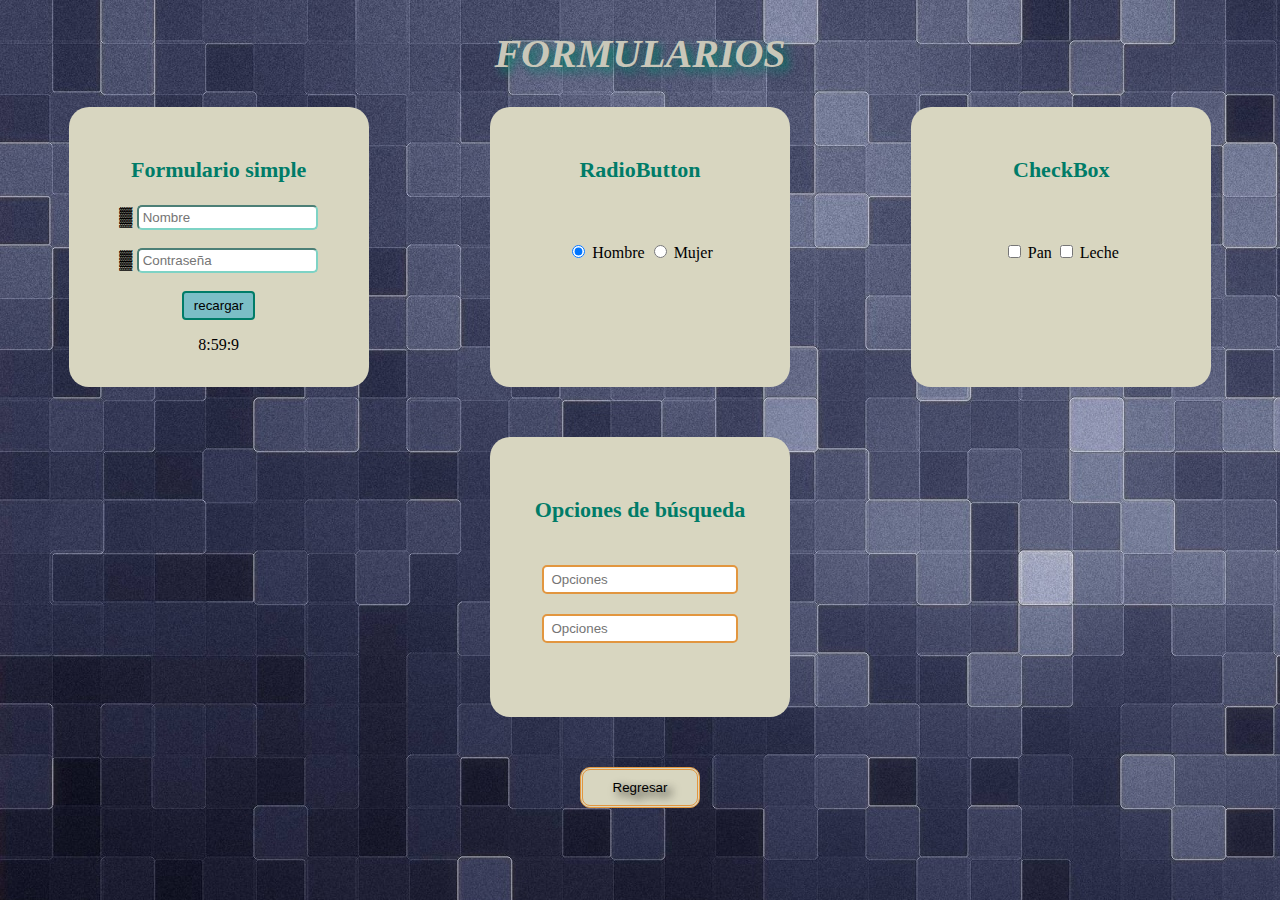
==== formularios.html @ 3866bf34 "subiendo pagina" ====
<!DOCTYPE html>
<html>
<meta charset="utf-8">
<head>
	<link rel="icon" type="image/png" href="img/html-icon.png">
	<link rel="stylesheet" type="text/css" href="css/formularios.css">
	
	<title> Formularios </title>
</head>
<body onload="funcion()">

	<p class="title"> FORMULARIOS <br>

	<div class="principal">
		<div class="cuadros">
			<p class="encabezados" id="formu"> Formulario simple </p>
			<form>

				<!-- Campo para Nombre de Usuario -->
				<label for="text" class="usuario"> ▓ </label>
				<!-- El Atributo [required] no sera enviado
				sin los elementos requeridos -->
				<input class="usuario" type="text" name="Usuario" aria-label="Usuario" placeholder=" Nombre" required=""><br><br>

				<label for="password" class="usuario"> ▓ </label>

				<!-- Campo de la contraseña-->
				<input class="usuario" type="password" name="password" placeholder=" Contraseña" required><br><br>

				<!-- Campo del boton -->
				<input class="BotonUsuario" onclick="myFuntion()" type="button" value="recargar">
			</form>
			
		<p id="js"></p>

		<script type="text/javascript" src="javaScript/formularios.js"></script>

		</div>

		<!-- RadioButton -->
		<div class="cuadros">

				<p class="encabezados"> RadioButton </p>
				<!-- (gender) hace la seleccion de solo una 
					opcion -->
				<form>
					<input class="radio" type="radio" name="gender" checked> Hombre
					<input class="radio" type="radio" name="gender"> Mujer <br>
				</form>

		</div>

		<div class="cuadros">

			<p class="encabezados"> CheckBox </p>

			<input class="check" type="checkbox" name="gender"> Pan
			<input class="check" type="checkbox" name="gender"> Leche

		</div>
	</div>


	<div class="div_aparte">
		<p class="raro"> Opciones de búsqueda </p>

		<input class="entrada" id="car" type="text" list="colores" placeholder="  Opciones ">
		<datalist id="colores">
			<option value="Rojo">
			<option value="Verde">
			<option value="Amarillo">
		</datalist>

		<input class="entrada" id="car" type="text" list="genero" placeholder="  Opciones ">
		<datalist id="genero">
			<option value="Mujer">
			<option value="Hombre">
		</datalist>

	</div>

	
	<form action="inicio.html">
		<input class="boton" type="submit" value="Regresar">
	</form>

</body>
</html>
---- css/formularios.css ----
body{
	background-image: url("../img/background8.jpg");
}


p.title{
	text-align: center;
	font-style: italic;
	margin: 30px;
	color: #c9c7b9;
	text-shadow: 5px 5px 10px #007c68;
	font-weight: bold;
	font-size: 40px;
}

p.encabezados{
	font-size: 22px;
	color: #007c68;
	margin-top: 50px;
	font-weight: bold; 
}

.raro{
	padding-top: 60px;
	font-size: 22px;
	color: #007c68;
	margin-top: 50px;
	font-weight: bold;
}

input.entrada{
	margin-top: 20px;
	border: 2px solid #e2963f;
	padding: 5px 15px 5px 0px;
	border-radius: 5px;
	color: gray;
	cursor: pointer;
}
input:hover.entrada{
	background-color: #7ed3c5;
	color: gray;
}

label.usuario{
	color: black;
	font-size: 18px;
	font-weight: bold;
}

input.usuario{
	padding: 3px 0px 3px 0px;
	border-radius: 5px;
	border-color: #7ed3c5;
	color: #393a3a;
}
input:hover.usuario{
	background-color: #5dbaba;
}

input.BotonUsuario{
	border-radius: 4px;
	border: 2px solid #007c68;
	padding: 5px 10px 5px 10px;
	background-color: #7bbec6;
	cursor: pointer;
}
input:hover.BotonUsuario{
	background-color: #00cccc;
	color: #747c7c;
}


input.radio{
	margin-top: 40px;
	cursor: pointer;
}

input.check{
	margin-top: 40px;
	cursor: pointer;
}


div.principal{
	width: 100%;
	display: inline-flex;
}

div.cuadros{
	text-align: center;
	background-color: #d8d6c0;
	width: 300px;
	height: 280px;
	border-radius: 20px;
	border-color: #cc8800;
	margin-left: auto;
	margin-right: auto;
}

div.div_aparte{
	text-align: center;
	background-color: #d8d6c0;
	width: 300px;
	height: 280px;
	border-radius: 20px;
	border-color: #cc8800;
	margin-top: 0px;
	margin-left: auto;
	margin-right: auto;
}

input.boton{
	display: block;
	margin: 50px auto 50px auto;
	padding: 10px 30px 10px 30px;
	border: 3px double #e2963f;
	border-radius: 10px;
	background-color: #d8d6c0;
	text-shadow: 5px 4px 10px #000;
	cursor: pointer;
}
input:hover.boton{
	background-color: #e29c4a;
	color: #42402b;
}
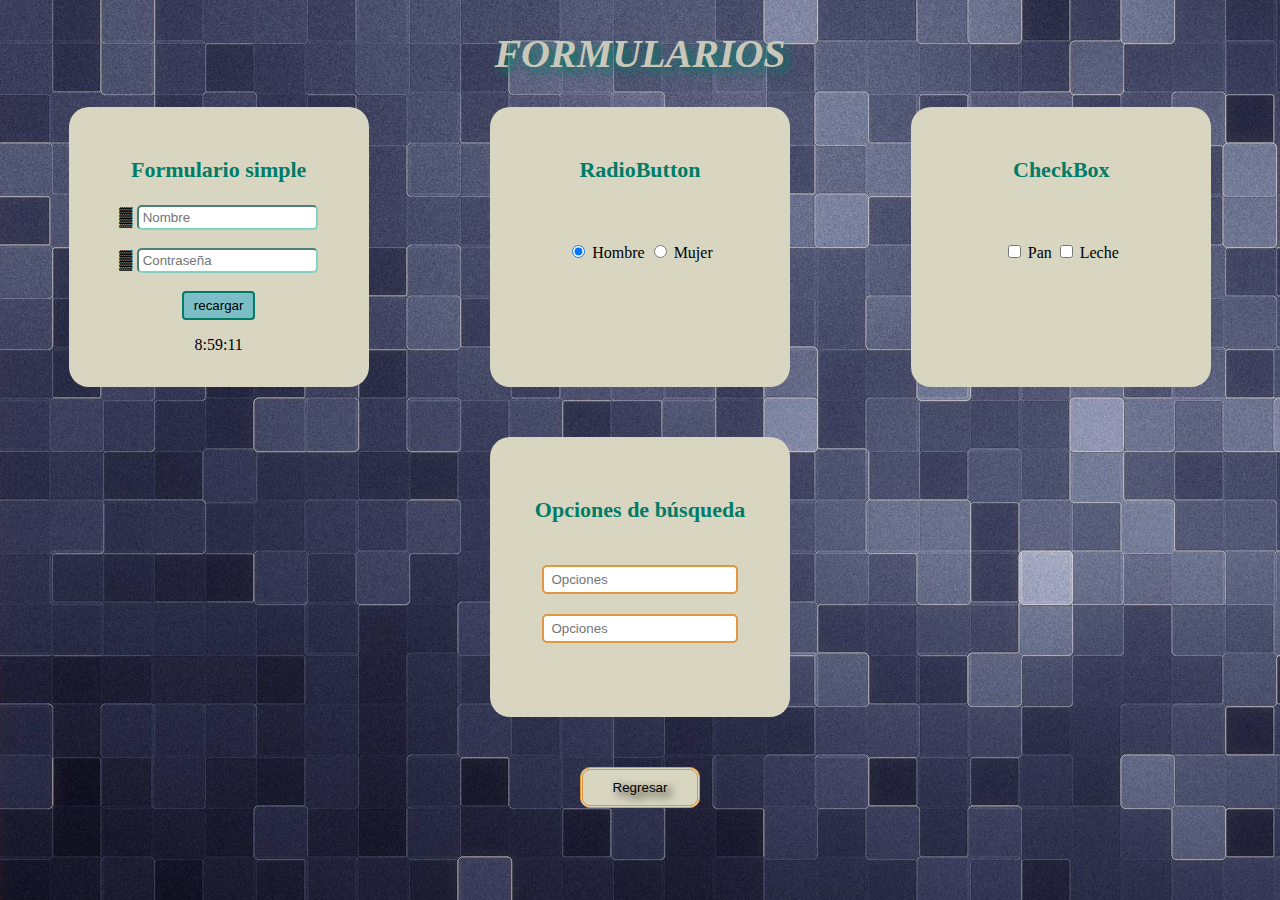
==== commit 18f0e2dc: "Update formularios.html" ====
--- a/formularios.html
+++ b/formularios.html
@@ -80,9 +80,9 @@
 	</div>
 
 	
-	<form action="inicio.html">
+	<form action="index.html">
 		<input class="boton" type="submit" value="Regresar">
 	</form>
 
 </body>
-</html>+</html>
